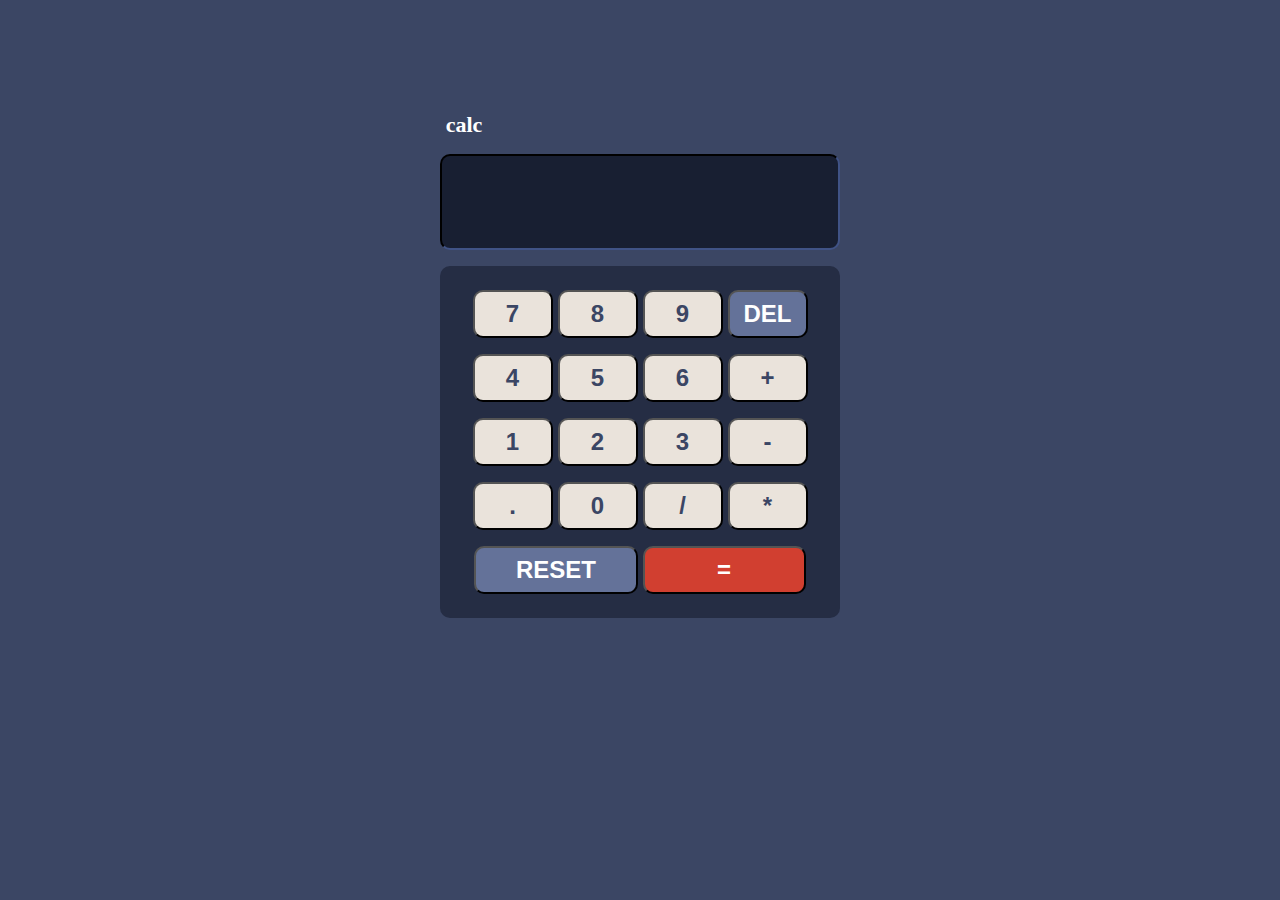
==== index.html @ 4e726bef "Update and rename project4.html to index.html" ====
<!DOCTYPE html>
<html lang="en">
<head>
    <meta charset="UTF-8">
    <meta name="viewport" content="width=device-width, initial-scale=1.0">
    <title>Project3</title>
    <link rel="stylesheet" href="project4.css">
</head>
<body>
    <div class="container">
        <div class="calculator">
            <div class="calc"><p>calc</p></div>
            <div class="result">
                <input type="text" class="output" disabled>
            </div>

            <div class="buttons-field">
                <div class="row1 row">
                    <button class="button">7</button>
                    <button class="button">8</button>
                    <button class="button">9</button>
                    <button class="button">DEL</button>
                </div>
                <div class="row2 row">
                    <button class="button">4</button>
                    <button class="button">5</button>
                    <button class="button">6</button>
                    <button class="button">+</button>
                </div>
                <div class="row3 row">
                    <button class="button">1</button>
                    <button class="button">2</button>
                    <button class="button">3</button>
                    <button class="button">-</button>
                </div>
                <div class="row4 row">
                    <button class="button">.</button>
                    <button class="button">0</button>
                    <button class="button">/</button>
                    <button class="button">*</button>
                </div>
                <div class="row5 row">
                    <button class="button button-reset">RESET</button>
                    <button class="button button-del">=</button>
                </div>
            </div>
        </div>
    </div>   
    <script src="project4.js"></script> 
</body>
</html>
---- project4.css ----
*{
    padding: 0;
    margin: 0;
    box-sizing: border-box;
}

.container{
    width: 100%;
    height: 100vh;
    background: #3B4664;

}

.calculator{
    display: grid;
    justify-items: center;
    align-items: center; 
    
}

.calc{
    color: white;
    font-size: 22px;
    font-weight: 800;
    margin-top: 7rem;
    margin-bottom: 1rem;
    padding: 0;
    margin-right: 22rem;
}

.output{
    background: #181F32; 
    border-color: #181F32;
    border-radius: 10px;
    height: 6rem;
    width: 25rem;  
    margin: 0 auto;
    color: white;
    padding: 2rem 2rem;
    text-align: right;
    font-size: 32px;
    font-weight: 600;
}

.buttons-field{
    padding: 1.5rem;
    margin-top: 1rem;
    background: #252D44;
    width: 25rem;
    border-radius: 10px;
    height: 22rem;
    display: grid;
    column-gap: 1rem;
    row-gap: 1rem;
    cursor: pointer;

}

.buttons-field > div{
    text-align: center;
    font-size: 20px;

}

.button{
    color: #3B4664;
    width: 5rem;
    height: 3rem;
    border-radius: 10px;
    font-size: larger;
    font-weight: 700;
    background: #EAE3DB;

}
.buttons-field .row1 :last-of-type{
    background: #647299;
    color: white;

}

.button-reset{
    background: #647299;
    color: white;
    width: 10.2rem;
    height: 3rem;
}

.button-del{
    background: #D13F30;
    color: white;
    width: 10.2rem;
    height: 3rem;
}
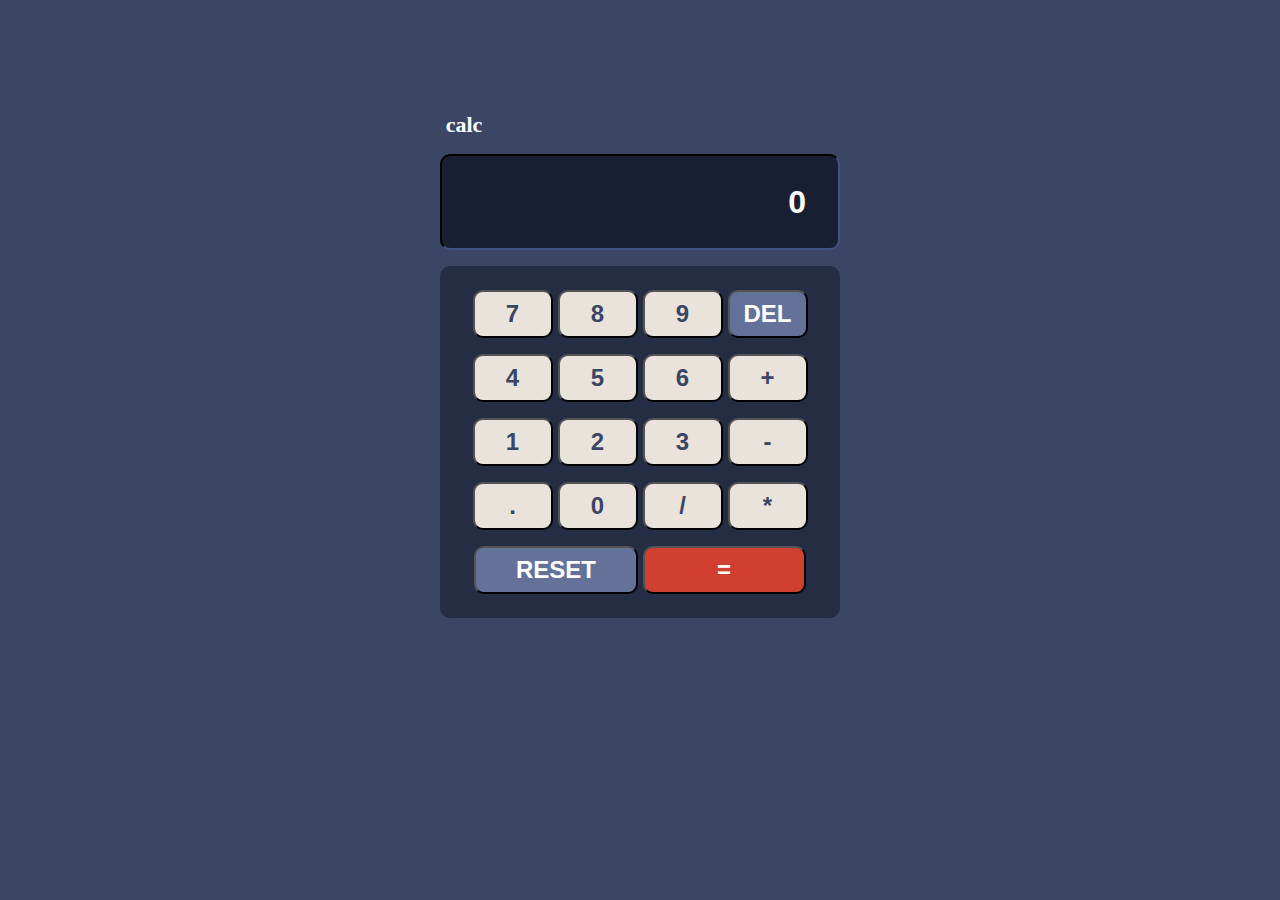
==== commit 080c0d52: "Update index.html" ====
--- a/index.html
+++ b/index.html
@@ -3,7 +3,7 @@
 <head>
     <meta charset="UTF-8">
     <meta name="viewport" content="width=device-width, initial-scale=1.0">
-    <title>Project3</title>
+    <title>Project4</title>
     <link rel="stylesheet" href="project4.css">
 </head>
 <body>
@@ -11,7 +11,7 @@
         <div class="calculator">
             <div class="calc"><p>calc</p></div>
             <div class="result">
-                <input type="text" class="output" disabled>
+                <input type="text" class="output" value="0" disabled>
             </div>
 
             <div class="buttons-field">
